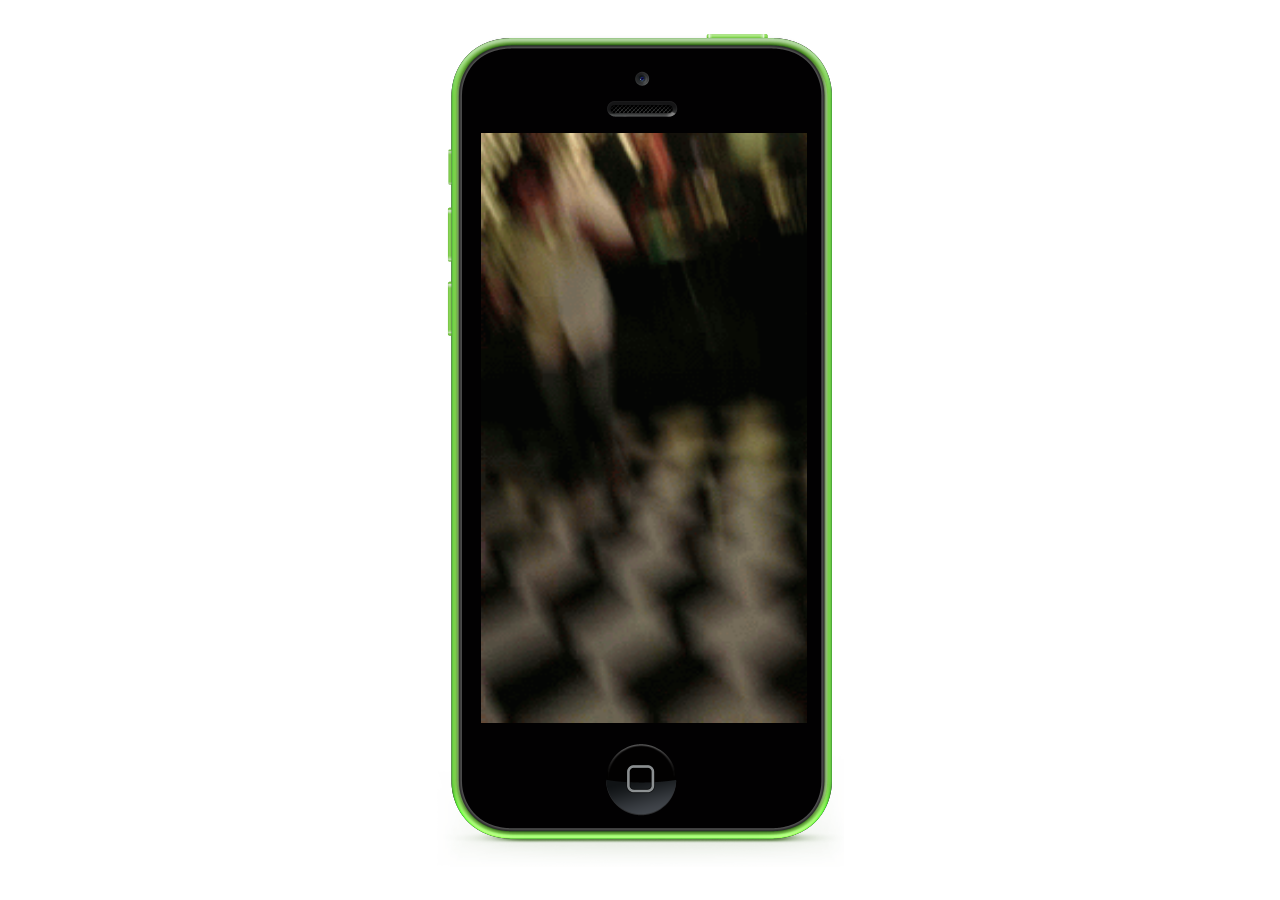
==== index.html @ 2d8944d6 "wrapping in iphone skin" ====
<!DOCTYPE html>
<!--[if lt IE 7]>      <html class="no-js lt-ie9 lt-ie8 lt-ie7"> <![endif]-->
<!--[if IE 7]>         <html class="no-js lt-ie9 lt-ie8"> <![endif]-->
<!--[if IE 8]>         <html class="no-js lt-ie9"> <![endif]-->
<!--[if gt IE 8]><!--> <html class="no-js"> <!--<![endif]-->
    <head>
        <meta charset="utf-8">
        <meta http-equiv="X-UA-Compatible" content="IE=edge">
        <title>dancing kenny</title>
        <meta name="description" content="">
        <meta name="viewport" content="width=device-width, initial-scale=1">

        <link rel="stylesheet" href="css/normalize.css">
        <link rel="stylesheet" href="css/main.css">
        <link rel="stylesheet" href="css/index.css">
        <script src="js/vendor/modernizr-2.6.2.min.js"></script>
    </head>
    <body>
        <!--[if lt IE 7]>
            <p class="browsehappy">You are using an <strong>outdated</strong> browser. Please <a href="http://browsehappy.com/">upgrade your browser</a> to improve your experience.</p>
        <![endif]-->

        <div class="phone-skin">
          <div class="screen"></div>
        </div>

        <script src="//ajax.googleapis.com/ajax/libs/jquery/1.10.2/jquery.min.js"></script>
        <script>window.jQuery || document.write('<script src="js/vendor/jquery-1.10.2.min.js"><\/script>')</script>
        <script src="js/plugins.js"></script>
        <script src="js/main.js"></script>
    </body>
</html>
---- css/main.css ----
/*! HTML5 Boilerplate v4.3.0 | MIT License | http://h5bp.com/ */

/*
 * What follows is the result of much research on cross-browser styling.
 * Credit left inline and big thanks to Nicolas Gallagher, Jonathan Neal,
 * Kroc Camen, and the H5BP dev community and team.
 */

/* ==========================================================================
   Base styles: opinionated defaults
   ========================================================================== */

html,
button,
input,
select,
textarea {
    color: #222;
}

html {
    font-size: 1em;
    line-height: 1.4;
}

/*
 * Remove text-shadow in selection highlight: h5bp.com/i
 * These selection rule sets have to be separate.
 * Customize the background color to match your design.
 */

::-moz-selection {
    background: #b3d4fc;
    text-shadow: none;
}

::selection {
    background: #b3d4fc;
    text-shadow: none;
}

/*
 * A better looking default horizontal rule
 */

hr {
    display: block;
    height: 1px;
    border: 0;
    border-top: 1px solid #ccc;
    margin: 1em 0;
    padding: 0;
}

/*
 * Remove the gap between images, videos, audio and canvas and the bottom of
 * their containers: h5bp.com/i/440
 */

audio,
canvas,
img,
video {
    vertical-align: middle;
}

/*
 * Remove default fieldset styles.
 */

fieldset {
    border: 0;
    margin: 0;
    padding: 0;
}

/*
 * Allow only vertical resizing of textareas.
 */

textarea {
    resize: vertical;
}

/* ==========================================================================
   Browse Happy prompt
   ========================================================================== */

.browsehappy {
    margin: 0.2em 0;
    background: #ccc;
    color: #000;
    padding: 0.2em 0;
}

/* ==========================================================================
   Author's custom styles
   ========================================================================== */

















/* ==========================================================================
   Helper classes
   ========================================================================== */

/*
 * Image replacement
 */

.ir {
    background-color: transparent;
    border: 0;
    overflow: hidden;
    /* IE 6/7 fallback */
    *text-indent: -9999px;
}

.ir:before {
    content: "";
    display: block;
    width: 0;
    height: 150%;
}

/*
 * Hide from both screenreaders and browsers: h5bp.com/u
 */

.hidden {
    display: none !important;
    visibility: hidden;
}

/*
 * Hide only visually, but have it available for screenreaders: h5bp.com/v
 */

.visuallyhidden {
    border: 0;
    clip: rect(0 0 0 0);
    height: 1px;
    margin: -1px;
    overflow: hidden;
    padding: 0;
    position: absolute;
    width: 1px;
}

/*
 * Extends the .visuallyhidden class to allow the element to be focusable
 * when navigated to via the keyboard: h5bp.com/p
 */

.visuallyhidden.focusable:active,
.visuallyhidden.focusable:focus {
    clip: auto;
    height: auto;
    margin: 0;
    overflow: visible;
    position: static;
    width: auto;
}

/*
 * Hide visually and from screenreaders, but maintain layout
 */

.invisible {
    visibility: hidden;
}

/*
 * Clearfix: contain floats
 *
 * For modern browsers
 * 1. The space content is one way to avoid an Opera bug when the
 *    `contenteditable` attribute is included anywhere else in the document.
 *    Otherwise it causes space to appear at the top and bottom of elements
 *    that receive the `clearfix` class.
 * 2. The use of `table` rather than `block` is only necessary if using
 *    `:before` to contain the top-margins of child elements.
 */

.clearfix:before,
.clearfix:after {
    content: " "; /* 1 */
    display: table; /* 2 */
}

.clearfix:after {
    clear: both;
}

/*
 * For IE 6/7 only
 * Include this rule to trigger hasLayout and contain floats.
 */

.clearfix {
    *zoom: 1;
}

/* ==========================================================================
   EXAMPLE Media Queries for Responsive Design.
   These examples override the primary ('mobile first') styles.
   Modify as content requires.
   ========================================================================== */

@media only screen and (min-width: 35em) {
    /* Style adjustments for viewports that meet the condition */
}

@media print,
       (-o-min-device-pixel-ratio: 5/4),
       (-webkit-min-device-pixel-ratio: 1.25),
       (min-resolution: 120dpi) {
    /* Style adjustments for high resolution devices */
}

/* ==========================================================================
   Print styles.
   Inlined to avoid required HTTP connection: h5bp.com/r
   ========================================================================== */

@media print {
    * {
        background: transparent !important;
        color: #000 !important; /* Black prints faster: h5bp.com/s */
        box-shadow: none !important;
        text-shadow: none !important;
    }

    a,
    a:visited {
        text-decoration: underline;
    }

    a[href]:after {
        content: " (" attr(href) ")";
    }

    abbr[title]:after {
        content: " (" attr(title) ")";
    }

    /*
     * Don't show links for images, or javascript/internal links
     */

    .ir a:after,
    a[href^="javascript:"]:after,
    a[href^="#"]:after {
        content: "";
    }

    pre,
    blockquote {
        border: 1px solid #999;
        page-break-inside: avoid;
    }

    thead {
        display: table-header-group; /* h5bp.com/t */
    }

    tr,
    img {
        page-break-inside: avoid;
    }

    img {
        max-width: 100% !important;
    }

    @page {
        margin: 0.5cm;
    }

    p,
    h2,
    h3 {
        orphans: 3;
        widows: 3;
    }

    h2,
    h3 {
        page-break-after: avoid;
    }
}
---- css/index.css ----
.phone-skin {
  background-image: url('../img/iphone5c_skin.png');
  background-size: cover;
  width: 407px;
  height: 834px;

  /* center on y and x-axis*/
  position: absolute;
  margin: -417px -203.5px;
  top: 50%;
  left: 50%;
}

.screen {
  background-image: url('../img/frames/frame_000.gif');
  background-size: cover;
  width: 326px;
  height: 590px;
  position: absolute;
  top: 100px;
  left: 44px;
}

.img-slice {
  display: inline-block;
}
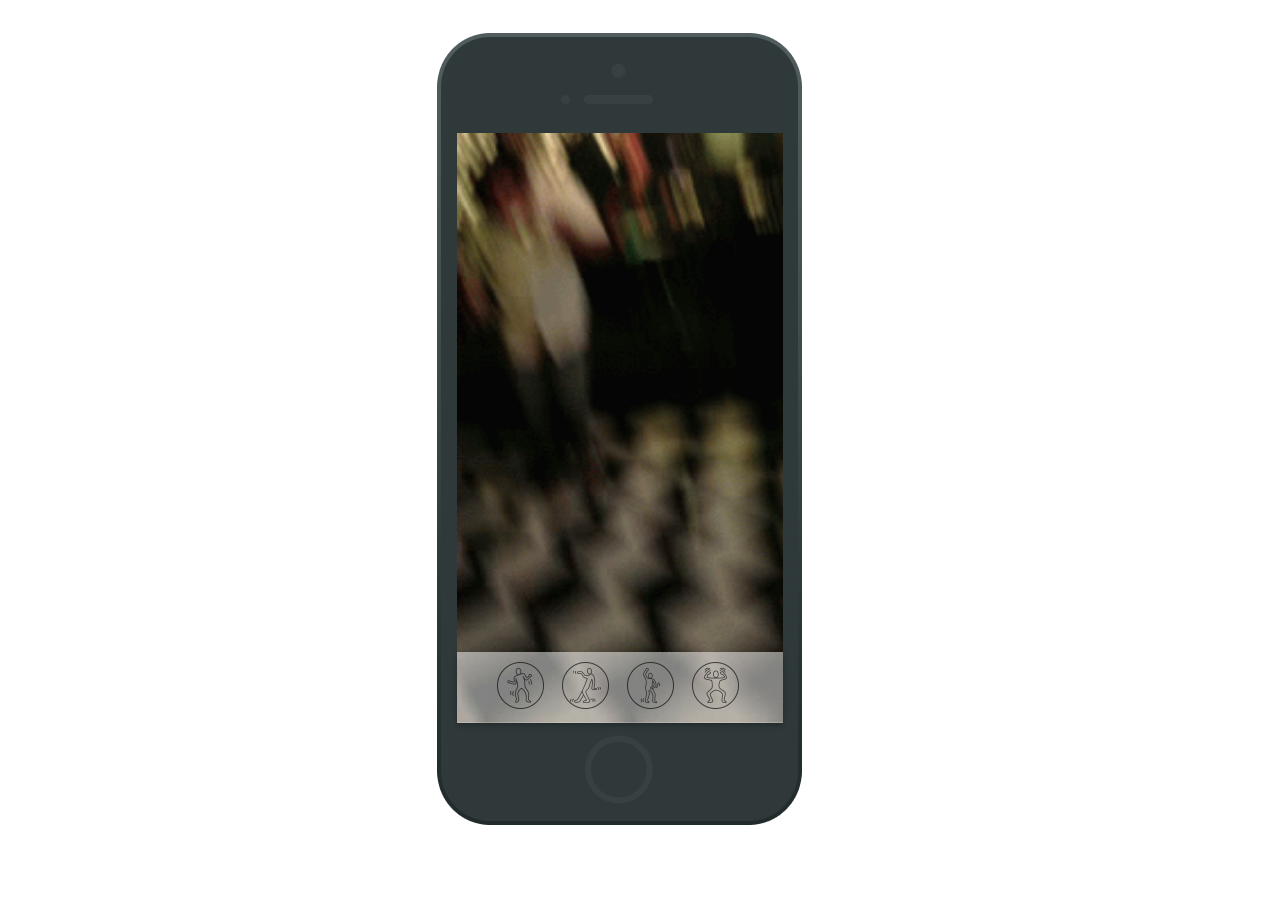
==== commit 9e3f579a: "Adding dance type icons. Changing iPhone skin" ====
--- a/index.html
+++ b/index.html
@@ -21,7 +21,16 @@
         <![endif]-->
 
         <div class="phone-skin">
-          <div class="screen"></div>
+          <div class="screen">
+            <nav id="bottom-nav" class="glass">
+              <ul>
+                <li class="groove"></li>
+                <li class="glide"></li>
+                <li class="country"></li>
+                <li class="booty"></li>
+              </ul>
+            </nav>
+          </div>
         </div>
 
         <script src="//ajax.googleapis.com/ajax/libs/jquery/1.10.2/jquery.min.js"></script>
--- a/css/index.css
+++ b/css/index.css
@@ -1,8 +1,8 @@
 .phone-skin {
-  background-image: url('../img/iphone5c_skin.png');
+  background-image: url('../img/black-phone-case.png');
   background-size: cover;
-  width: 407px;
-  height: 834px;
+  width: 365px;
+  height: 792px;
 
   /* center on y and x-axis*/
   position: absolute;
@@ -18,9 +18,113 @@
   height: 590px;
   position: absolute;
   top: 100px;
-  left: 44px;
+  left: 20px;
 }
 
 .img-slice {
   display: inline-block;
 }
+
+/* icons */
+#bottom-nav ul {
+  margin: 0;
+  list-style-type: none;
+}
+
+#bottom-nav ul li {
+  width: 47px;
+  height: 47px;
+  float: left;
+  margin: 0 18px 0 0;
+}
+
+.groove {
+  background-image: url('../img/icons/groove.png');
+}
+
+.glide {
+  background-image: url('../img/icons/glide.png');
+}
+
+.country {
+  background-image: url('../img/icons/country.png');
+}
+
+.booty {
+  background-image: url('../img/icons/booty.png');
+}
+
+/* Glass styles */
+@import url(http://fonts.googleapis.com/css?family=Megrim&text=CAT);
+
+/*html {
+  background-image: url("http://placekitten.com/1920/1120");
+  background-position: center bottom;
+  background-attachment: fixed;
+  background-size: cover;
+  height: 100%;
+  font-size: 100%;
+}
+
+body {
+  margin: 0;
+}*/
+
+.glass {
+  position: absolute;
+  padding: 10px 0;
+  border-bottom: 1px solid;
+  border-bottom-color: #ccc;
+  border-bottom-color: rgba(255, 255, 255, 0.2);
+  background-color: rgba(255, 255, 255, 0.5);
+  box-shadow: 0 2px 5px rgba(0, 0, 0, 0.3);
+  height: 50px;
+  width: 100%;
+  bottom: 0;
+}
+
+.glass::before {
+  position: absolute;
+  top: 0;
+  left: 0;
+  z-index: -1;
+  width: 100%;
+  height: 100%;
+  background-image: url("data:image/svg+xml,%3C%3Fxml%20version%3D%221.0%22%20encoding%3D%22UTF-8%22%3F%3E%3Csvg%20xmlns%3D%22http%3A%2F%2Fwww.w3.org%2F2000%2Fsvg%22%20xmlns%3Axlink%3D%22http%3A%2F%2Fwww.w3.org%2F1999%2Fxlink%22%20version%3D%221.1%22%20width%3D%221920%22%20height%3D%221120%22%3E%3Cdefs%3E%3Cfilter%20id%3D%22blur%22%3E%3CfeGaussianBlur%20stdDeviation%3D%225%22%2F%3E%3C%2Ffilter%3E%3C%2Fdefs%3E%3Cimage%20xlink%3Ahref%3D%22http%3A%2F%2Fplacekitten.com%2F1920%2F1120%22%20width%3D%221920%22%20height%3D%221120%22%20filter%3D%22url%28%23blur%29%22%2F%3E%3C%2Fsvg%3E"), url("http://placekitten.com/1920/1120");
+  background-position: center bottom;
+  background-attachment: fixed;
+  background-size: cover;
+  content: "";
+  filter: url("data:image/svg+xml,%3C%3Fxml%20version%3D%221.0%22%20encoding%3D%22UTF-8%22%3F%3E%3Csvg%20xmlns%3D%22http%3A%2F%2Fwww.w3.org%2F2000%2Fsvg%22%20version%3D%221.1%22%3E%3Cdefs%3E%3Cfilter%20id%3D%22blur%22%3E%3CfeGaussianBlur%20stdDeviation%3D%225%22%2F%3E%3C%2Ffilter%3E%3C%2Fdefs%3E%3C%2Fsvg%3E#blur");
+  -webkit-filter: blur(5px);
+  filter: blur(5px);
+}
+
+.glass .legacy-ie-fix {
+  position: absolute;
+  top: 0;
+  left: 0;
+  width: 100%;
+  height: 100%;
+  background-color: #fff;
+  -ms-filter: "progid:DXImageTransform.Microsoft.Alpha(opacity=20)";
+}
+
+.glass h1 {
+  position: relative;
+  margin: 0;
+  color: #fff;
+  color: rgba(255, 255, 255, 0.3);
+  font-size: 180px;
+  font-weight: normal;
+  font-family: "Megrim", sans-serif;
+  line-height: 1;
+  text-align: center;
+  -ms-filter: "progid:DXImageTransform.Microsoft.Alpha(opacity=50)";
+}
+
+@media only screen {
+  .glass h1 {
+    -ms-filter: "none";
+  }
+}
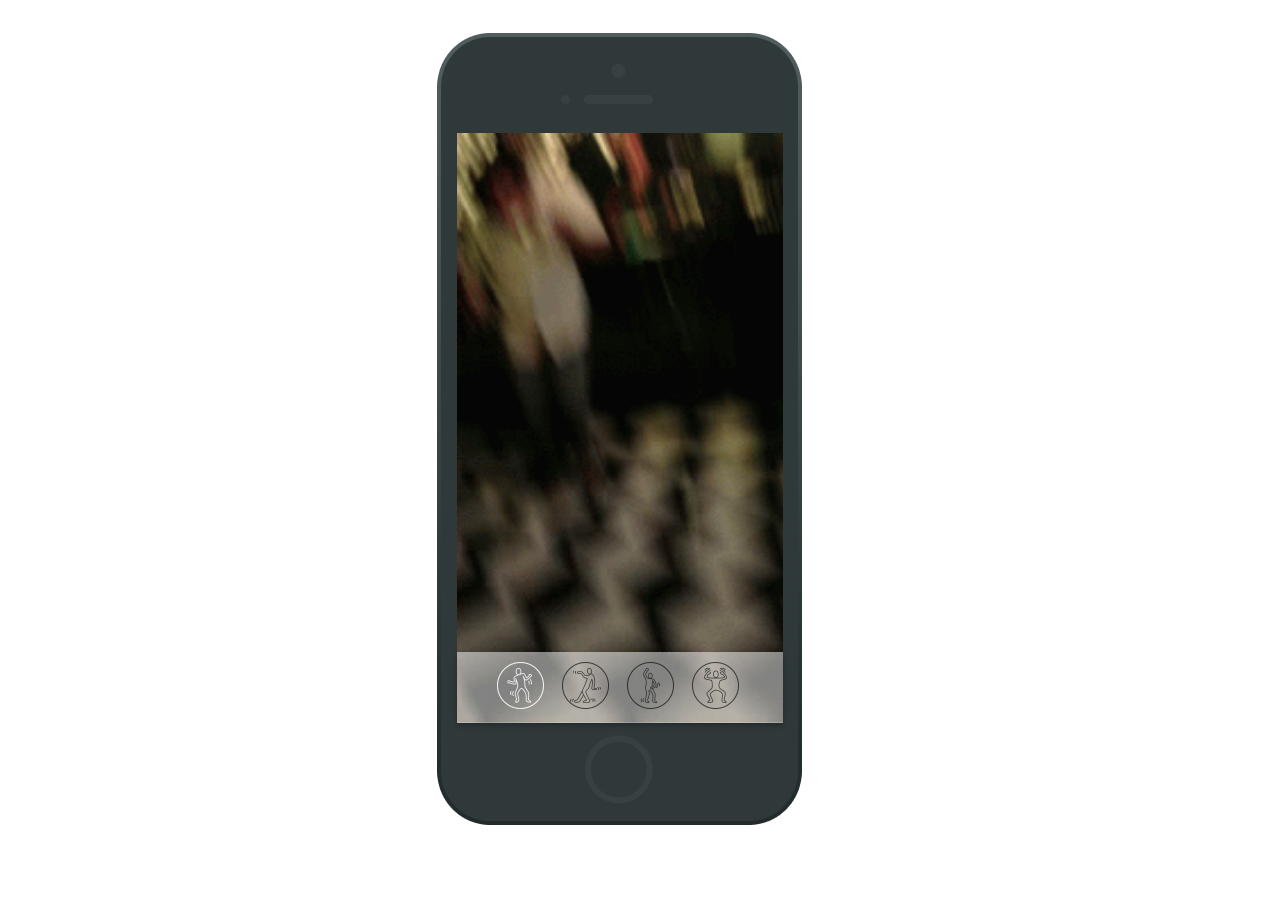
==== commit 3ab666f7: "adding pressed versions of buttons and js to handle clicks" ====
--- a/index.html
+++ b/index.html
@@ -24,10 +24,10 @@
           <div class="screen">
             <nav id="bottom-nav" class="glass">
               <ul>
-                <li class="groove"></li>
-                <li class="glide"></li>
-                <li class="country"></li>
-                <li class="booty"></li>
+                <li id="groove-btn" class="groove selected"></li>
+                <li id="glide-btn" class="glide"></li>
+                <li id="country-btn" class="country"></li>
+                <li id="booty-btn" class="booty"></li>
               </ul>
             </nav>
           </div>
--- a/css/index.css
+++ b/css/index.css
@@ -42,16 +42,32 @@
   background-image: url('../img/icons/groove.png');
 }
 
+.groove.selected {
+  background-image: url('../img/icons/groove-pressed.png');
+}
+
 .glide {
   background-image: url('../img/icons/glide.png');
+}
+
+.glide.selected {
+  background-image: url('../img/icons/glide-pressed.png');
 }
 
 .country {
   background-image: url('../img/icons/country.png');
 }
 
+.country.selected {
+  background-image: url('../img/icons/country-pressed.png');
+}
+
 .booty {
   background-image: url('../img/icons/booty.png');
+}
+
+.booty.selected {
+  background-image: url('../img/icons/booty-pressed.png');
 }
 
 /* Glass styles */
